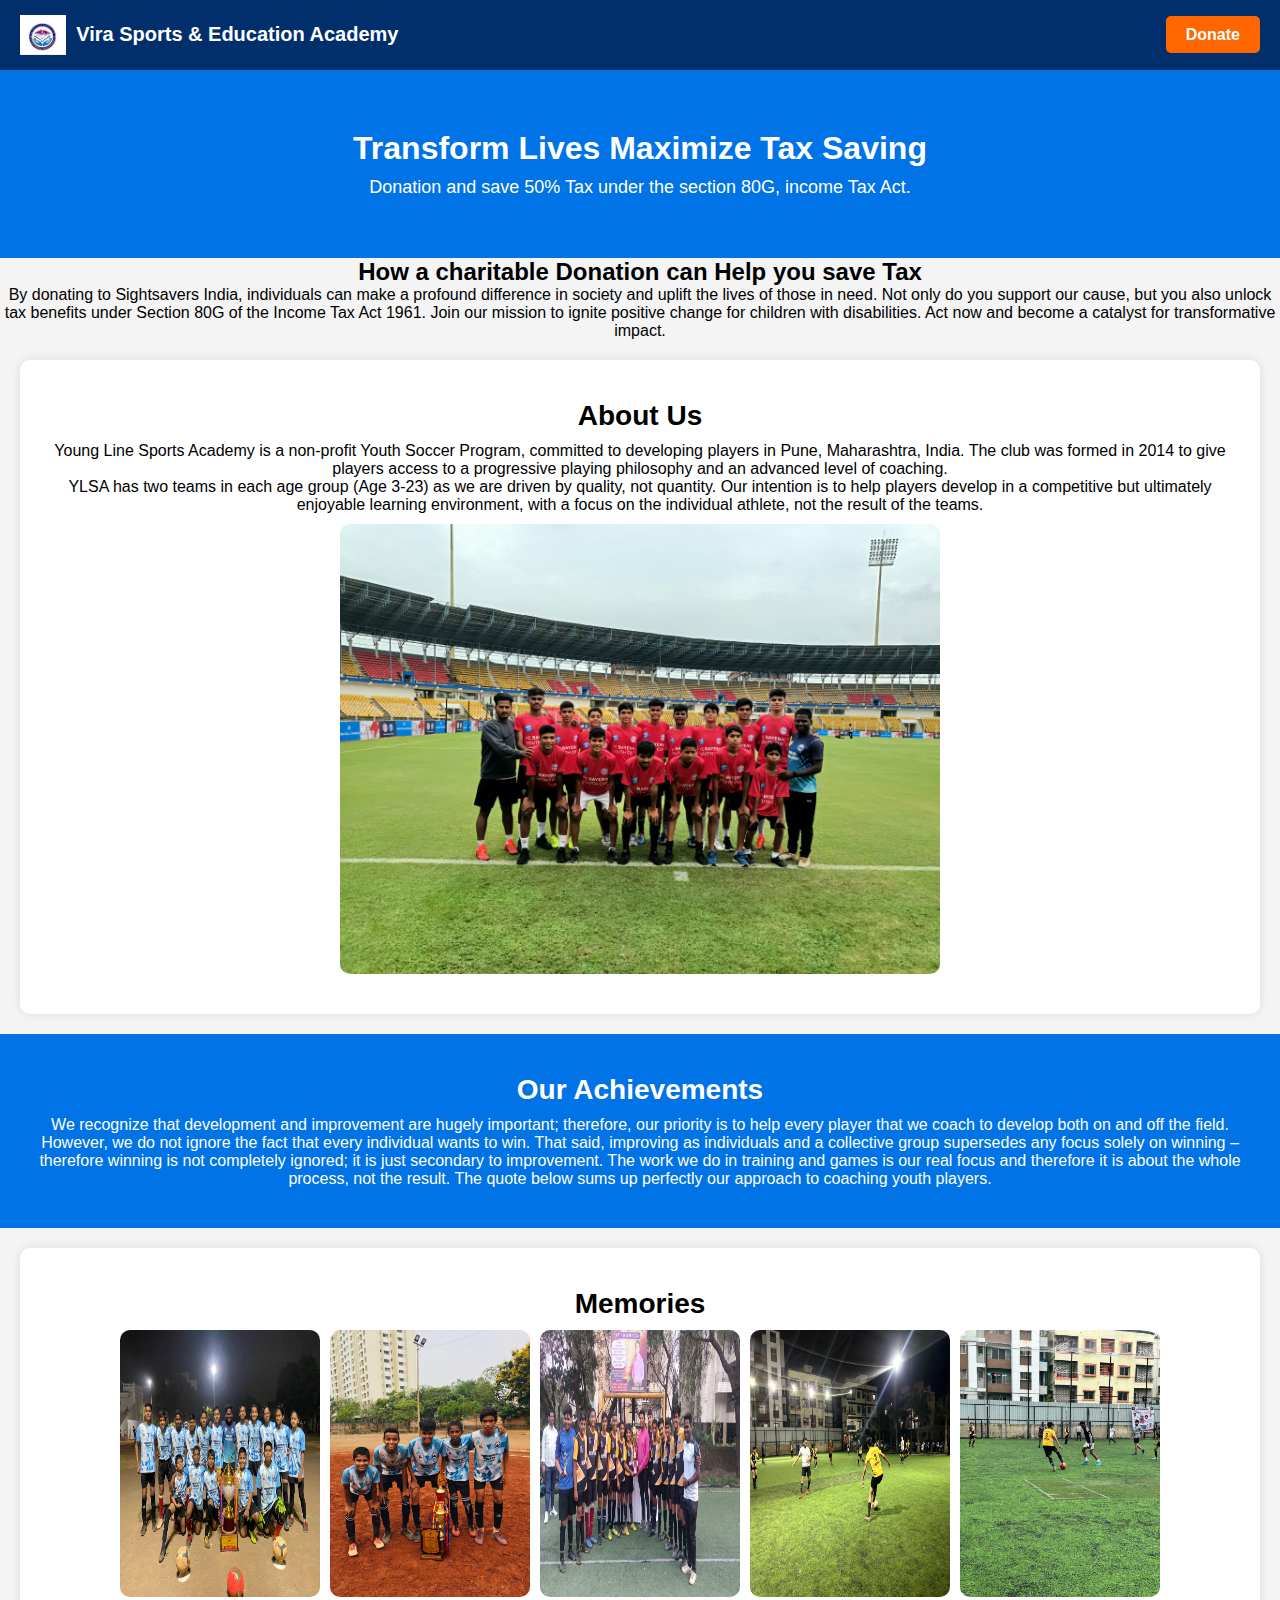
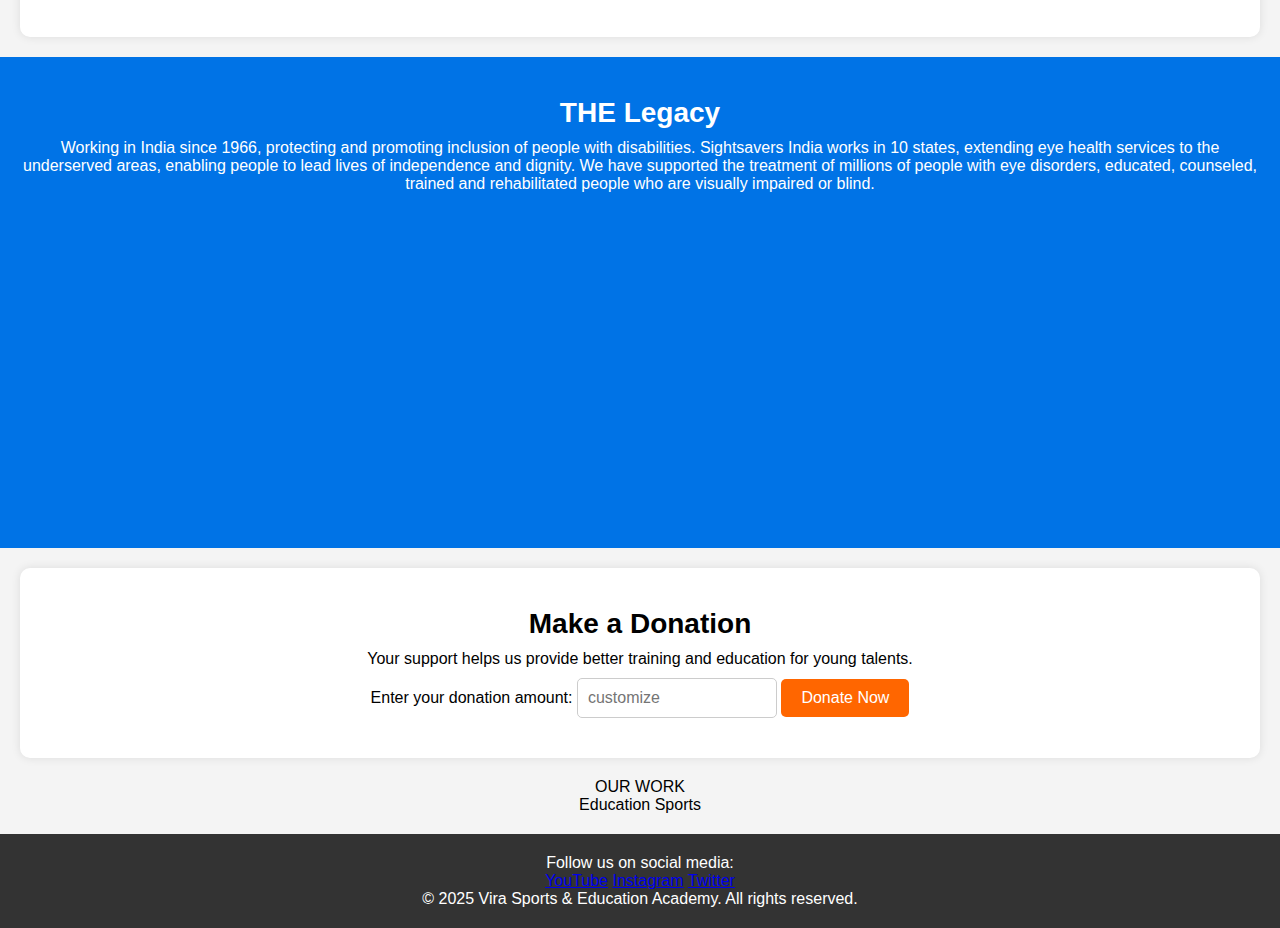
==== index.html @ a54566bf "html" ====
<meta name='viewport' content='width=device-width, initial-scale=1'/><!DOCTYPE html>
<html lang="en">
<head>
    <meta charset="UTF-8">
    <meta name="viewport" content="width=device-width, initial-scale=1.0">
    <title>Vira Sports & Education Academy</title>
    <link rel="stylesheet" href="styles.css">
</head>
<body>
    <header>
        <div class="logo">
            <img src="sai1.jpg" alt="Vira Sports & Education Academy Logo">
            <span>Vira Sports & Education Academy</span>
        </div>
        <div class="donate-button">
            <a href="#donate-section">Donate</a>
        </div>
    </header>

    <section class="hero">
        <h1>Transform Lives Maximize Tax Saving</h1>
        <p>Donation and save 50% Tax under the section 80G, income Tax Act.</p>
    </section>
    <h2>How a charitable Donation can Help you save Tax</h2>
    <p>By donating to Sightsavers India, individuals can make a profound difference in society and uplift the lives of those in need. Not only do you support our cause, but you also unlock tax benefits under Section 80G of the Income Tax Act 1961. Join our mission to ignite positive change for children with disabilities. Act now and become a catalyst for transformative impact.</p>

    <section class="about-us">
        <h2>About Us</h2>
        <p>Young Line Sports Academy is a non-profit Youth Soccer Program, committed to developing players in Pune, Maharashtra, India. The club was formed in 2014 to give players access to a progressive playing philosophy and an advanced level of coaching.</p>
        <p>YLSA has two teams in each age group (Age 3-23) as we are driven by quality, not quantity. Our intention is to help players develop in a competitive but ultimately enjoyable learning environment, with a focus on the individual athlete, not the result of the teams.</p>
        <img src="sai2.jpg" alt="About Us Image">
    </section>

    <section class="achievements">
        <h2>Our Achievements</h2>
        <p>We recognize that development and improvement are hugely important; therefore, our priority is to help every player that we coach to develop both on and off the field.</p>
        <p>However, we do not ignore the fact that every individual wants to win. That said, improving as individuals and a collective group supersedes any focus solely on winning – therefore winning is not completely ignored; it is just secondary to improvement. The work we do in training and games is our real focus and therefore it is about the whole process, not the result. The quote below sums up perfectly our approach to coaching youth players.</p>
    </section>

    <section class="memories">
        <h2>Memories</h2>
        <div class="gallery">
            <img src="ylfa.jpg" alt="Event 1">
            <img src="sai4.jpg" alt="Event 2">
            <img src="sai3.jpg" alt="Event 3">
            <img src="sai5.jpg" alt="Event 4">
            <img src="sai6.jpg" alt="Event 5">
        </div>
    </section>

    <section class="video">
        <h2>THE Legacy </h2>
        <p>  Working in India since 1966, protecting and promoting inclusion of people with disabilities. Sightsavers India works in 10 states, extending eye health services to the underserved areas, enabling people to lead lives of independence and dignity.
        
        We have supported the treatment of millions of people with eye disorders, educated, counseled, trained and rehabilitated people who are visually impaired or blind. </p>

        <iframe width="560" height="315" src="https://www.youtube.com/embed/samplevideo" frameborder="0" allowfullscreen></iframe>
    </section>

    <section id="donate-section" class="donate-section">
        <h2>Make a Donation</h2>
        <p>Your support helps us provide better training and education for young talents.</p>
        <form action="#" method="POST">
            <label for="amount">Enter your donation amount:</label>
            <input type="7219509363" id="0149813172" name="rahul" placeholder="customize" required>
            <button type="submit">Donate Now</button>
        </form>
    </section>
<p>OUR WORK</p>
<div>
<a>Education</a>
<a>Sports</a>
    <footer>
        <p>Follow us on social media:</p>
        <div class="social-links">
            <a href="#" target="_blank">YouTube</a>
            <a href="#" target="_blank">Instagram</a>
            <a href="#" target="_blank">Twitter</a>
        </div>
        <p>© 2025 Vira Sports & Education Academy. All rights reserved.</p>
    </footer>
</body>
</html><style>/* Reset some default styles */
* {
    margin: 0;
    padding: 0;
    box-sizing: border-box;
    font-family: Arial, sans-serif;
}

body {
    background-color: #f4f4f4;
    text-align: center;
}

/* Header */
header {
    display: flex;
    justify-content: space-between;
    align-items: center;
    background-color: #002f6c;
    padding: 15px 20px;
    color: white;
}

.logo {
    display: flex;
    align-items: center;
}

.logo img {
    max-height: 40px;
    margin-right: 10px;
}

.logo span {
    font-size: 20px;
    font-weight: bold;
}

.donate-button a {
    background-color: #ff6600;
    color: white;
    padding: 10px 20px;
    text-decoration: none;
    border-radius: 5px;
    font-weight: bold;
}

.donate-button a:hover {
    background-color: #e65c00;
}

/* Hero Section */
.hero {
    background-color: #0073e6;
    color: white;
    padding: 60px 20px;
}

.hero h1 {
    font-size: 32px;
    margin-bottom: 10px;
}

.hero p {
    font-size: 18px;
}

/* About Us Section */
.about-us {
    background-color: white;
    padding: 40px 20px;
    margin: 20px;
    border-radius: 10px;
    box-shadow: 0px 0px 10px rgba(0, 0, 0, 0.1);
}

.about-us h2 {
    font-size: 28px;
    margin-bottom: 10px;
}

.about-us img {
    width: 100%;
    max-width: 600px;
    border-radius: 10px;
    margin-top: 10px;
}

/* Achievements */
.achievements {
    background-color: #0073e6;
    color: white;
    padding: 40px 20px;
}

.achievements h2 {
    font-size: 28px;
    margin-bottom: 10px;
}

/* Memories Section */
.memories {
    background-color: white;
    padding: 40px 20px;
    margin: 20px;
    border-radius: 10px;
    box-shadow: 0px 0px 10px rgba(0, 0, 0, 0.1);
}

.memories h2 {
    font-size: 28px;
    margin-bottom: 10px;
}

.gallery {
    display: flex;
    justify-content: center;
    gap: 10px;
    flex-wrap: wrap;
}

.gallery img {
    width: 200px;
    border-radius: 10px;
}

/* Video Section */
.video {
    background-color: #0073e6;
    color: white;
    padding: 40px 20px;
}

.video h2 {
    font-size: 28px;
    margin-bottom: 10px;
}

.video iframe {
    max-width: 100%;
    border-radius: 10px;
}

/* Donation Section */
.donate-section {
    background-color: white;
    padding: 40px 20px;
    margin: 20px;
    border-radius: 10px;
    box-shadow: 0px 0px 10px rgba(0, 0, 0, 0.1);
}

.donate-section h2 {
    font-size: 28px;
    margin-bottom: 10px;
}

.donate-section input {
    padding: 10px;
    width: 200px;
    border: 1px solid #ccc;
    border-radius: 5px;
    font-size: 16px;
    margin-top: 10px;
}

.donate-section button {
    background-color: #ff6600;
    color: white;
    padding: 10px 20px;
    border: none;
    border-radius: 5px;
    font-size: 16px;
    margin-top: 10px;
    cursor: pointer;
}

.donate-section button:hover {
    background-color: #e65c00;
}

/* Footer */
footer {
    background-color: #333;
    color: white;
    padding: 20px;
    margin-top: 20px;
}</style>
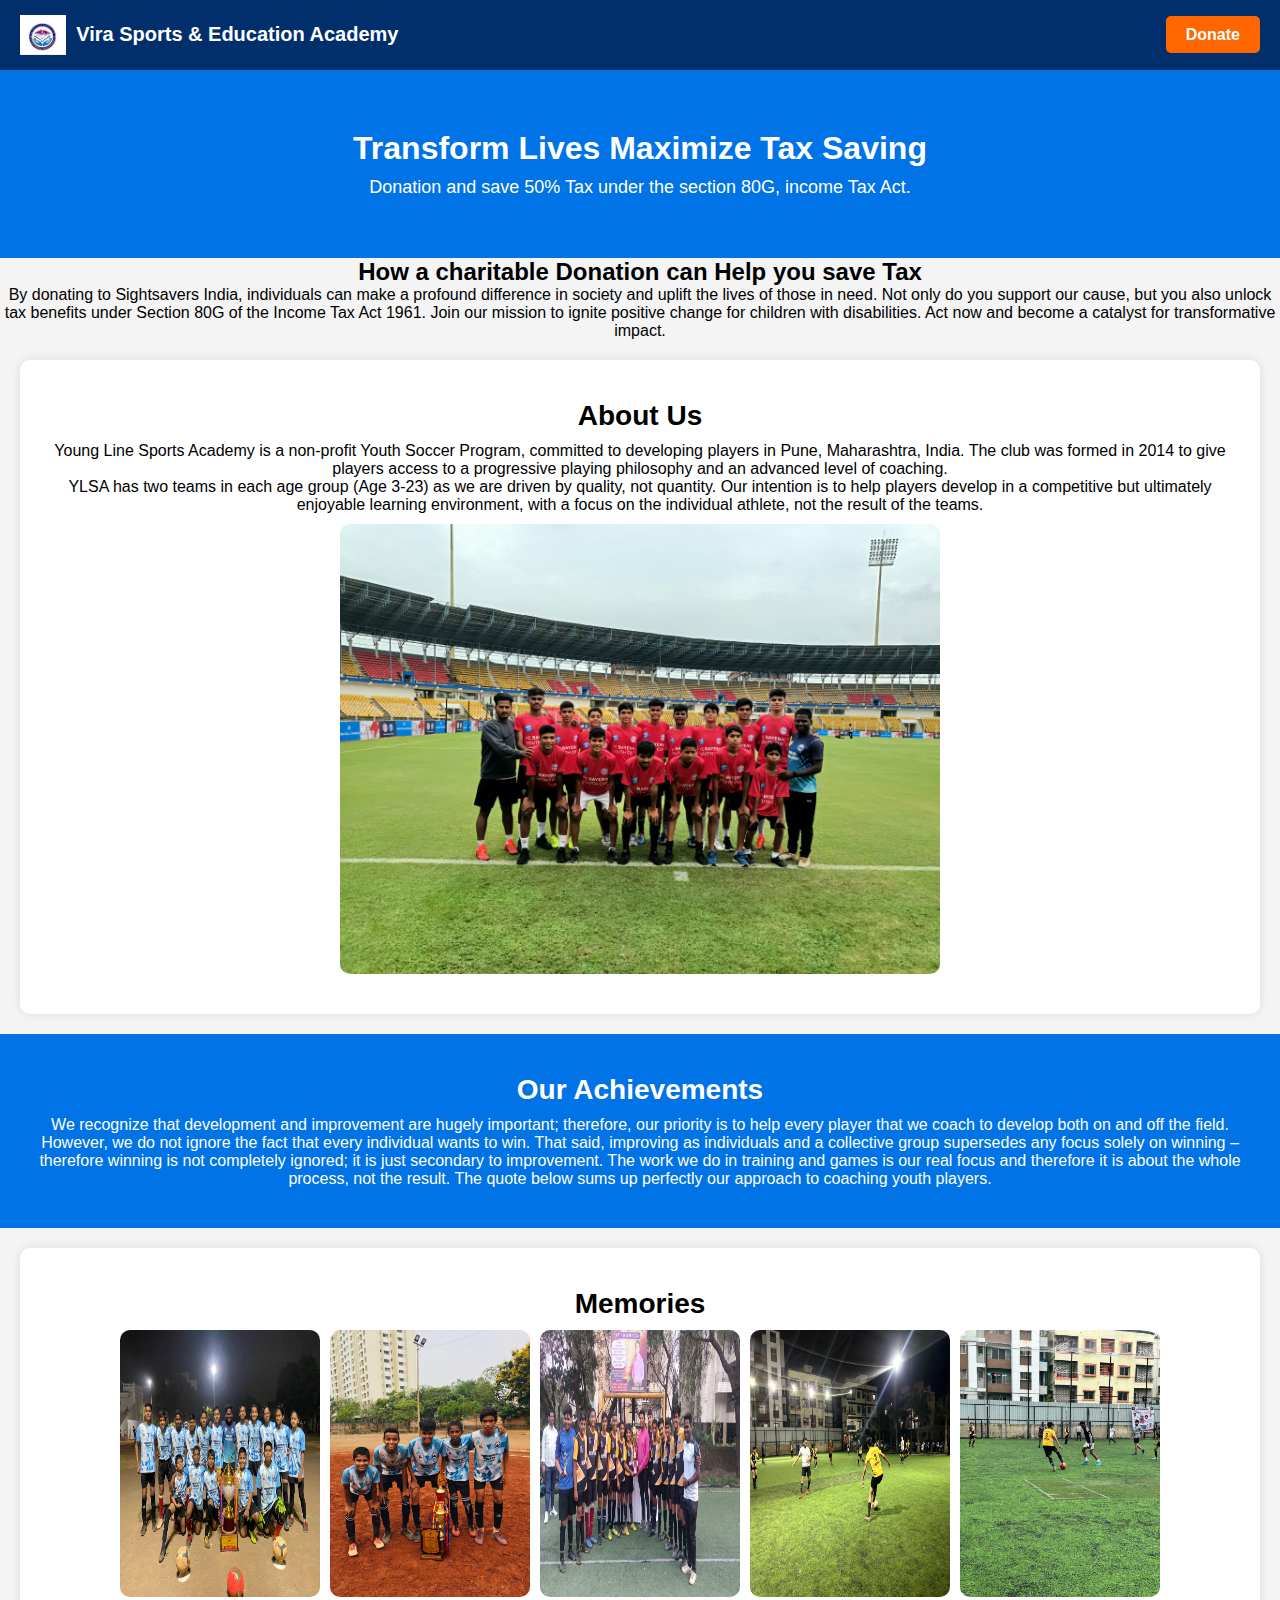
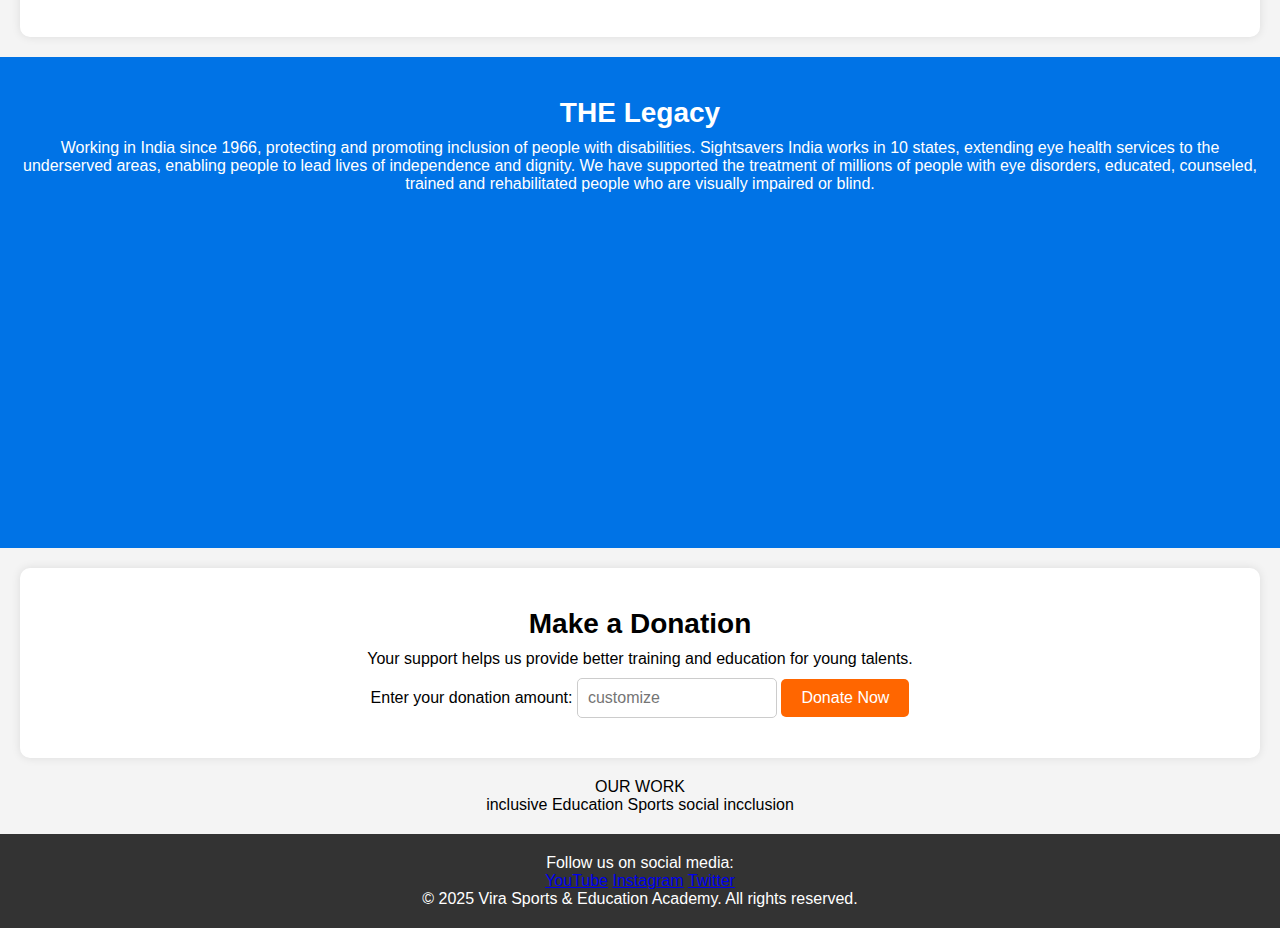
==== commit 95e8c5ab: "Update index.html" ====
--- a/index.html
+++ b/index.html
@@ -62,14 +62,15 @@
         <p>Your support helps us provide better training and education for young talents.</p>
         <form action="#" method="POST">
             <label for="amount">Enter your donation amount:</label>
-            <input type="7219509363" id="0149813172" name="rahul" placeholder="customize" required>
+            <input type="7219509363" id="virasportseducation@gmail.com" name="rahul" placeholder="customize" required>
             <button type="submit">Donate Now</button>
         </form>
     </section>
 <p>OUR WORK</p>
 <div>
-<a>Education</a>
+<a>inclusive Education</a>
 <a>Sports</a>
+    <a>social incclusion</a>
     <footer>
         <p>Follow us on social media:</p>
         <div class="social-links">
